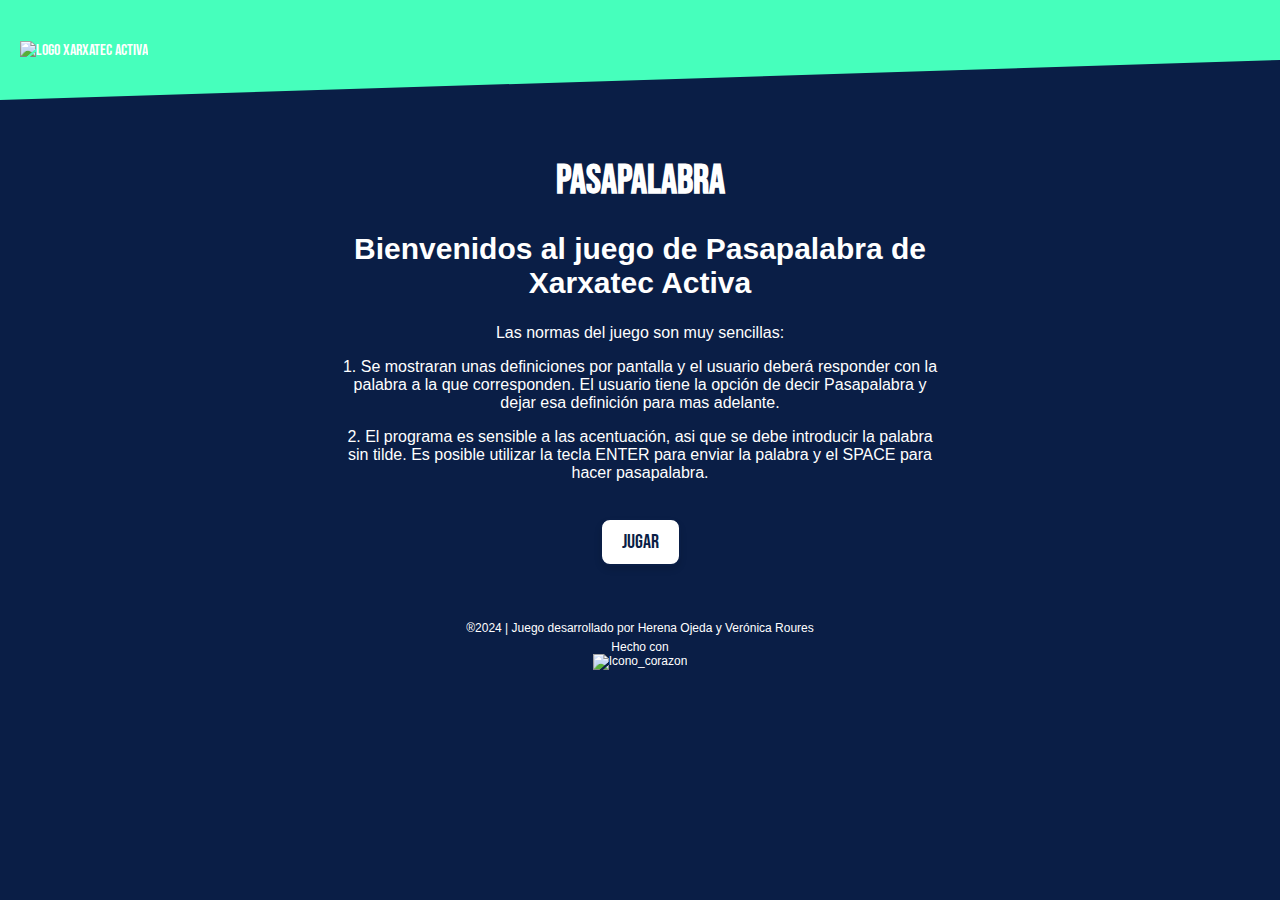
==== index.html @ 15e7dbcb "Add files via upload" ====
<!DOCTYPE html>
<html lang="es">
<head>
    <meta charset="UTF-8">
    <meta name="viewport" content="width=device-width, initial-scale=1.0">
    <link href="https://fonts.googleapis.com/css2?family=Bebas+Neue&display=swap" rel="stylesheet">
    <link rel="stylesheet" href="style.css">
    <script src="script.js"></script>
    <title>Juego Pasapalabra Xarxatec</title>
</head>
<body>
    <header>
        <div>
            <img src="public/img/Logo_Xarxatec.svg" alt="Logo Xarxatec Activa" class="logo">
        </div>
    </header>
    <div class="titulo">
        <h1>Pasapalabra</h1>
    </div>
        <div id="contenedor-instrucciones">
            <div>
                <h2>Bienvenidos al juego de Pasapalabra de Xarxatec Activa</h2>
                <p class="texto-inicial">Las normas del juego son muy sencillas:</p>
                <p class="texto-inicial">1. Se mostraran unas definiciones por pantalla y el usuario deberá responder con la palabra a la que corresponden. El usuario tiene la opción de decir Pasapalabra y dejar esa definición para mas adelante.</p>
                <p class="texto-inicial">2. El programa es sensible a las acentuación, asi que se debe introducir la palabra sin tilde. Es posible utilizar la tecla ENTER para enviar la palabra y el SPACE para hacer pasapalabra.</p>
                <a href="index2.html" class="link-boton">
                    <button class="button">Jugar</button>
                </a>
                
            </div>
        </section>

    <footer>
        <div id="pie-pagina">
            <p>®2024 | Juego desarrollado por Herena Ojeda y Verónica Roures</p>
            <p>Hecho con <br><img src="public/img/Icono_corazon.svg" alt="Icono_corazon" class="icono-corazon"></p>
        </div>
    </footer>
</body>
</html>
---- style.css ----
body {
    margin:0;
    padding:0;
    font-family:'bebas neue', sans-serif;
    color:#ffffff;
    background-color: #0A1E46;
}

header {
    display: flex;
    justify-content: left;
    align-items: center;
    padding-left: 20px;
    background-color: #46ffbc;
    height: 100px;
    position: relative;
    clip-path: polygon(0 0, 100% 0, 100% 60%, 0 100%);
}

h1 {
    font-size: 40px;
    text-transform: uppercase;
    text-align:center;
    padding-top: 30px;
}

h2 {
    font-size:30px;
}

#contenedor-instrucciones {
    width: 600px; 
    margin: 0 auto;
    font-family: 'Segoe UI', Tahoma, Geneva, Verdana, sans-serif;
    text-align:center;
}

.link-boton {
    text-decoration: none;
    display: flex;
    justify-content: center;
    align-items: center;    
}

.button {
    font-family: 'Bebas Neue', sans-serif;
    font-size: 20px;
    color: #0A1E46;
    background-color: white;
    border: 2px solid #0A1E46;
    border-radius: 10px;
    padding: 10px 20px;
    cursor: pointer; 
    transition: all 0.3s ease; 
    display: block;
    margin: 20px 0px;
    box-shadow: 0px 4px 6px rgba(0, 0, 0, 0.1);
}

.button:hover {
    background-color: #46ffbc;
    color: #073174; 
    transform: scale(1.05); 
    box-shadow: 0px 6px 8px rgba(0, 0, 0, 0.2); 
}

.button:active {
    background-color: #073174; 
    transform: scale(0.98); 
    box-shadow: 0px 2px 4px rgba(0, 0, 0, 0.1);
}

.botones {
    display: flex;               
    justify-content: flex-start; 
    gap: 20px;
    margin:0px;
    padding:0px;                   
}


footer {
    background-color:#0A1E46;
    height: 50px;
    justify-content: center;
    padding-top: 30px;
    text-align: center;
}

footer p {
    margin: 5px 0;
    text-align:center;
    font-size: 12px;
    color: white;
}

.icono-corazon {
    text-align: center;
    width: 15px; 
    height: 15px;
}

#area-juego{
    display: flex;
    justify-content: space-between;
    align-items: center;
    width: 45%;
    margin: 0 auto;
}

.circulo {
    width:300px;
    height: 300px;
    border-radius: 50%;
    list-style: none;
    padding: 0;
    position: relative;
    
}

.area-respuesta {
    width:300px;
    height: 300px;
    position: relative;
    padding-top:80px;
}

.letra {
    color:white;
}

.respuesta {
    width: 100%;
    max-width: 400px;  
    padding: 10px 15px; 
    font-size: 16px;  
    border: 2px solid #46ffbc;  
    border-radius: 8px;  
    background-color: #0A1E46;  
    color: #ffffff;  
    box-shadow: 0 4px 6px rgba(0, 0, 0, 0.1);  
    transition: all 0.3s ease; 
}

.respuesta::placeholder {
    color: #a0a0a0;  
    font-style: italic;  
}

.respuesta:focus {
    border-color: #ffffff; 
    box-shadow: 0 4px 8px rgba(70, 255, 188, 0.5);  
    outline: none;  
    background-color: #073174;  
}
.circulo .letra {
    position: absolute;
    top:50%;
    left:50%;
    transform-origin: 0 0;
    transform: translate(-50%, -50%);
    font-size: 20px;
    color: white;
    width: 30px;  
    height: 30px;
    border: 2px solid white; 
    border-radius: 50%; 
    display: flex;
    justify-content: center;
    align-items: center;
}
.circulo .letra:nth-child(1)  { transform: rotate(-90deg) translate(140px) rotate(90deg); }
.circulo .letra:nth-child(2)  { transform: rotate(-75deg) translate(140px) rotate(75deg); }
.circulo .letra:nth-child(3)  { transform: rotate(-60deg) translate(140px) rotate(60deg); }
.circulo .letra:nth-child(4)  { transform: rotate(-45deg) translate(140px) rotate(45deg); }
.circulo .letra:nth-child(5)  { transform: rotate(-30deg) translate(140px) rotate(30deg); }
.circulo .letra:nth-child(6)  { transform: rotate(-15deg) translate(140px) rotate(15deg); }
.circulo .letra:nth-child(7)  { transform: rotate(0deg) translate(140px) rotate(0deg); }
.circulo .letra:nth-child(8)  { transform: rotate(15deg) translate(140px) rotate(-15deg); }
.circulo .letra:nth-child(9)  { transform: rotate(30deg) translate(140px) rotate(-30deg); }
.circulo .letra:nth-child(10) { transform: rotate(45deg) translate(140px) rotate(-45deg); }
.circulo .letra:nth-child(11) { transform: rotate(60deg) translate(140px) rotate(-60deg); }
.circulo .letra:nth-child(12) { transform: rotate(75deg) translate(140px) rotate(-75deg); }
.circulo .letra:nth-child(13) { transform: rotate(90deg) translate(140px) rotate(-90deg); }
.circulo .letra:nth-child(14) { transform: rotate(105deg) translate(140px) rotate(-105deg); }
.circulo .letra:nth-child(15) { transform: rotate(120deg) translate(140px) rotate(-120deg); }
.circulo .letra:nth-child(16) { transform: rotate(135deg) translate(140px) rotate(-135deg); }
.circulo .letra:nth-child(17) { transform: rotate(150deg) translate(140px) rotate(-150deg); }
.circulo .letra:nth-child(18) { transform: rotate(165deg) translate(140px) rotate(-165deg); }
.circulo .letra:nth-child(19) { transform: rotate(180deg) translate(140px) rotate(-180deg); }
.circulo .letra:nth-child(20) { transform: rotate(195deg) translate(140px) rotate(-195deg); }
.circulo .letra:nth-child(21) { transform: rotate(210deg) translate(140px) rotate(-210deg); }
.circulo .letra:nth-child(22) { transform: rotate(225deg) translate(140px) rotate(-225deg); }
.circulo .letra:nth-child(23) { transform: rotate(240deg) translate(140px) rotate(-240deg); }
.circulo .letra:nth-child(24) { transform: rotate(255deg) translate(140px) rotate(-255deg); }
.circulo .letra:nth-child(25) { transform: rotate(270deg) translate(140px) rotate(-270deg); }

.letra-actual{
    background-color: orange;
    color: white;
}

.acierto{
    background-color: green;
    color: white;
}
.fallo{
    background-color:red;
    color: white;
}
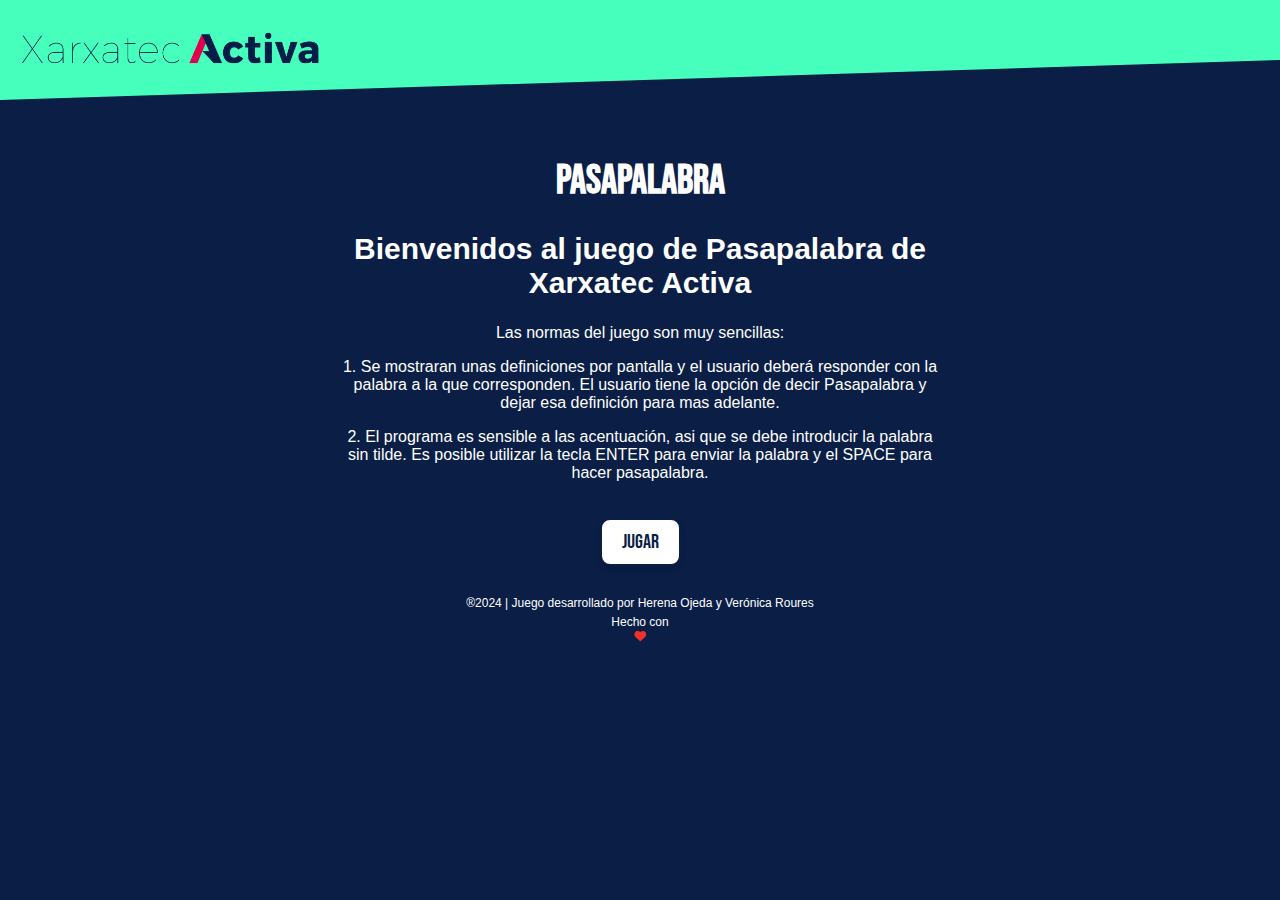
==== commit c0db5476: "nuevos cambios" ====
--- a/index.html
+++ b/index.html
@@ -1,40 +1,40 @@
-<!DOCTYPE html>
-<html lang="es">
-<head>
-    <meta charset="UTF-8">
-    <meta name="viewport" content="width=device-width, initial-scale=1.0">
-    <link href="https://fonts.googleapis.com/css2?family=Bebas+Neue&display=swap" rel="stylesheet">
-    <link rel="stylesheet" href="style.css">
-    <script src="script.js"></script>
-    <title>Juego Pasapalabra Xarxatec</title>
-</head>
-<body>
-    <header>
-        <div>
-            <img src="public/img/Logo_Xarxatec.svg" alt="Logo Xarxatec Activa" class="logo">
-        </div>
-    </header>
-    <div class="titulo">
-        <h1>Pasapalabra</h1>
-    </div>
-        <div id="contenedor-instrucciones">
-            <div>
-                <h2>Bienvenidos al juego de Pasapalabra de Xarxatec Activa</h2>
-                <p class="texto-inicial">Las normas del juego son muy sencillas:</p>
-                <p class="texto-inicial">1. Se mostraran unas definiciones por pantalla y el usuario deberá responder con la palabra a la que corresponden. El usuario tiene la opción de decir Pasapalabra y dejar esa definición para mas adelante.</p>
-                <p class="texto-inicial">2. El programa es sensible a las acentuación, asi que se debe introducir la palabra sin tilde. Es posible utilizar la tecla ENTER para enviar la palabra y el SPACE para hacer pasapalabra.</p>
-                <a href="index2.html" class="link-boton">
-                    <button class="button">Jugar</button>
-                </a>
-                
-            </div>
-        </section>
-
-    <footer>
-        <div id="pie-pagina">
-            <p>®2024 | Juego desarrollado por Herena Ojeda y Verónica Roures</p>
-            <p>Hecho con <br><img src="public/img/Icono_corazon.svg" alt="Icono_corazon" class="icono-corazon"></p>
-        </div>
-    </footer>
-</body>
-</html>
+<!DOCTYPE html>
+<html lang="es">
+<head>
+    <meta charset="UTF-8">
+    <meta name="viewport" content="width=device-width, initial-scale=1.0">
+    <link href="https://fonts.googleapis.com/css2?family=Bebas+Neue&display=swap" rel="stylesheet">
+    <link rel="stylesheet" href="style.css">
+    <script src="script.js"></script>
+    <title>Juego Pasapalabra Xarxatec</title>
+</head>
+<body>
+    <header>
+        <div>
+            <img src="public/img/Logo_Xarxatec.svg" alt="Logo Xarxatec Activa" class="logo">
+        </div>
+    </header>
+    <div class="titulo">
+        <h1>Pasapalabra</h1>
+    </div>
+        <div id="contenedor-instrucciones">
+            <div>
+                <h2>Bienvenidos al juego de Pasapalabra de Xarxatec Activa</h2>
+                <p class="texto-inicial">Las normas del juego son muy sencillas:</p>
+                <p class="texto-inicial">1. Se mostraran unas definiciones por pantalla y el usuario deberá responder con la palabra a la que corresponden. El usuario tiene la opción de decir Pasapalabra y dejar esa definición para mas adelante.</p>
+                <p class="texto-inicial">2. El programa es sensible a las acentuación, asi que se debe introducir la palabra sin tilde. Es posible utilizar la tecla ENTER para enviar la palabra y el SPACE para hacer pasapalabra.</p>
+                <a href="index2.html" id="boton-jugar" class="link-boton">
+                    <button class="button">Jugar</button>
+                </a>
+                
+            </div>
+        </section>
+
+    <footer>
+        <div id="pie-pagina">
+            <p>®2024 | Juego desarrollado por Herena Ojeda y Verónica Roures</p>
+            <p>Hecho con <br><img src="public/img/Icono_corazon.svg" alt="Icono_corazon" class="icono-corazon"></p>
+        </div>
+    </footer>
+</body>
+</html>
--- a/style.css
+++ b/style.css
@@ -1,210 +1,409 @@
-body {
-    margin:0;
-    padding:0;
-    font-family:'bebas neue', sans-serif;
-    color:#ffffff;
-    background-color: #0A1E46;
-}
-
-header {
-    display: flex;
-    justify-content: left;
-    align-items: center;
-    padding-left: 20px;
-    background-color: #46ffbc;
-    height: 100px;
-    position: relative;
-    clip-path: polygon(0 0, 100% 0, 100% 60%, 0 100%);
-}
-
-h1 {
-    font-size: 40px;
-    text-transform: uppercase;
-    text-align:center;
-    padding-top: 30px;
-}
-
-h2 {
-    font-size:30px;
-}
-
-#contenedor-instrucciones {
-    width: 600px; 
-    margin: 0 auto;
-    font-family: 'Segoe UI', Tahoma, Geneva, Verdana, sans-serif;
-    text-align:center;
-}
-
-.link-boton {
-    text-decoration: none;
-    display: flex;
-    justify-content: center;
-    align-items: center;    
-}
-
-.button {
-    font-family: 'Bebas Neue', sans-serif;
-    font-size: 20px;
-    color: #0A1E46;
-    background-color: white;
-    border: 2px solid #0A1E46;
-    border-radius: 10px;
-    padding: 10px 20px;
-    cursor: pointer; 
-    transition: all 0.3s ease; 
-    display: block;
-    margin: 20px 0px;
-    box-shadow: 0px 4px 6px rgba(0, 0, 0, 0.1);
-}
-
-.button:hover {
-    background-color: #46ffbc;
-    color: #073174; 
-    transform: scale(1.05); 
-    box-shadow: 0px 6px 8px rgba(0, 0, 0, 0.2); 
-}
-
-.button:active {
-    background-color: #073174; 
-    transform: scale(0.98); 
-    box-shadow: 0px 2px 4px rgba(0, 0, 0, 0.1);
-}
-
-.botones {
-    display: flex;               
-    justify-content: flex-start; 
-    gap: 20px;
-    margin:0px;
-    padding:0px;                   
-}
-
-
-footer {
-    background-color:#0A1E46;
-    height: 50px;
-    justify-content: center;
-    padding-top: 30px;
-    text-align: center;
-}
-
-footer p {
-    margin: 5px 0;
-    text-align:center;
-    font-size: 12px;
-    color: white;
-}
-
-.icono-corazon {
-    text-align: center;
-    width: 15px; 
-    height: 15px;
-}
-
-#area-juego{
-    display: flex;
-    justify-content: space-between;
-    align-items: center;
-    width: 45%;
-    margin: 0 auto;
-}
-
-.circulo {
-    width:300px;
-    height: 300px;
-    border-radius: 50%;
-    list-style: none;
-    padding: 0;
-    position: relative;
-    
-}
-
-.area-respuesta {
-    width:300px;
-    height: 300px;
-    position: relative;
-    padding-top:80px;
-}
-
-.letra {
-    color:white;
-}
-
-.respuesta {
-    width: 100%;
-    max-width: 400px;  
-    padding: 10px 15px; 
-    font-size: 16px;  
-    border: 2px solid #46ffbc;  
-    border-radius: 8px;  
-    background-color: #0A1E46;  
-    color: #ffffff;  
-    box-shadow: 0 4px 6px rgba(0, 0, 0, 0.1);  
-    transition: all 0.3s ease; 
-}
-
-.respuesta::placeholder {
-    color: #a0a0a0;  
-    font-style: italic;  
-}
-
-.respuesta:focus {
-    border-color: #ffffff; 
-    box-shadow: 0 4px 8px rgba(70, 255, 188, 0.5);  
-    outline: none;  
-    background-color: #073174;  
-}
-.circulo .letra {
-    position: absolute;
-    top:50%;
-    left:50%;
-    transform-origin: 0 0;
-    transform: translate(-50%, -50%);
-    font-size: 20px;
-    color: white;
-    width: 30px;  
-    height: 30px;
-    border: 2px solid white; 
-    border-radius: 50%; 
-    display: flex;
-    justify-content: center;
-    align-items: center;
-}
-.circulo .letra:nth-child(1)  { transform: rotate(-90deg) translate(140px) rotate(90deg); }
-.circulo .letra:nth-child(2)  { transform: rotate(-75deg) translate(140px) rotate(75deg); }
-.circulo .letra:nth-child(3)  { transform: rotate(-60deg) translate(140px) rotate(60deg); }
-.circulo .letra:nth-child(4)  { transform: rotate(-45deg) translate(140px) rotate(45deg); }
-.circulo .letra:nth-child(5)  { transform: rotate(-30deg) translate(140px) rotate(30deg); }
-.circulo .letra:nth-child(6)  { transform: rotate(-15deg) translate(140px) rotate(15deg); }
-.circulo .letra:nth-child(7)  { transform: rotate(0deg) translate(140px) rotate(0deg); }
-.circulo .letra:nth-child(8)  { transform: rotate(15deg) translate(140px) rotate(-15deg); }
-.circulo .letra:nth-child(9)  { transform: rotate(30deg) translate(140px) rotate(-30deg); }
-.circulo .letra:nth-child(10) { transform: rotate(45deg) translate(140px) rotate(-45deg); }
-.circulo .letra:nth-child(11) { transform: rotate(60deg) translate(140px) rotate(-60deg); }
-.circulo .letra:nth-child(12) { transform: rotate(75deg) translate(140px) rotate(-75deg); }
-.circulo .letra:nth-child(13) { transform: rotate(90deg) translate(140px) rotate(-90deg); }
-.circulo .letra:nth-child(14) { transform: rotate(105deg) translate(140px) rotate(-105deg); }
-.circulo .letra:nth-child(15) { transform: rotate(120deg) translate(140px) rotate(-120deg); }
-.circulo .letra:nth-child(16) { transform: rotate(135deg) translate(140px) rotate(-135deg); }
-.circulo .letra:nth-child(17) { transform: rotate(150deg) translate(140px) rotate(-150deg); }
-.circulo .letra:nth-child(18) { transform: rotate(165deg) translate(140px) rotate(-165deg); }
-.circulo .letra:nth-child(19) { transform: rotate(180deg) translate(140px) rotate(-180deg); }
-.circulo .letra:nth-child(20) { transform: rotate(195deg) translate(140px) rotate(-195deg); }
-.circulo .letra:nth-child(21) { transform: rotate(210deg) translate(140px) rotate(-210deg); }
-.circulo .letra:nth-child(22) { transform: rotate(225deg) translate(140px) rotate(-225deg); }
-.circulo .letra:nth-child(23) { transform: rotate(240deg) translate(140px) rotate(-240deg); }
-.circulo .letra:nth-child(24) { transform: rotate(255deg) translate(140px) rotate(-255deg); }
-.circulo .letra:nth-child(25) { transform: rotate(270deg) translate(140px) rotate(-270deg); }
-
-.letra-actual{
-    background-color: orange;
-    color: white;
-}
-
-.acierto{
-    background-color: green;
-    color: white;
-}
-.fallo{
-    background-color:red;
-    color: white;
-}+body {
+    margin:0;
+    padding:0;
+    font-family:'bebas neue', sans-serif;
+    color:#ffffff;
+    background-color: #0A1E46;
+}
+
+header {
+    display: flex;
+    justify-content: left;
+    align-items: center;
+    padding-left: 20px;
+    background-color: #46ffbc;
+    height: 100px;
+    position: relative;
+    clip-path: polygon(0 0, 100% 0, 100% 60%, 0 100%);
+}
+
+h1 {
+    font-size: 40px;
+    text-transform: uppercase;
+    text-align:center;
+    padding-top: 30px;
+}
+
+h2 {
+    font-size:30px;
+}
+
+.container {
+    position: relative;
+    width: 400px;
+    height: 400px;
+    display: flex;
+    justify-content: center;
+    align-items: center;
+}
+
+#tiempo {
+    font-size: 50px;
+    font-weight: bold;
+    display: flex;
+    justify-content: center;
+    align-items: center;
+    position: absolute;
+    top: 50%;
+    left: 50%;
+    transform: translate(-50%, -50%);
+    z-index: 2; /* Para asegurarse de que esté por encima del contenido */
+}
+
+#contenedor-instrucciones {
+    max-width: 600px; 
+    margin: 0 auto;
+    font-family: 'Segoe UI', Tahoma, Geneva, Verdana, sans-serif;
+    text-align:center;
+}
+
+.link-boton {
+    text-decoration: none;
+    display: flex;
+    justify-content: center;
+    align-items: center;    
+}
+
+.button {
+    font-family: 'Bebas Neue', sans-serif;
+    font-size: 20px;
+    color: #0A1E46;
+    background-color: white;
+    border: 2px solid #0A1E46;
+    border-radius: 10px;
+    padding: 10px 20px;
+    cursor: pointer; 
+    transition: all 0.3s ease; 
+    display: block;
+    margin: 20px 0px;
+    box-shadow: 0px 4px 6px rgba(0, 0, 0, 0.1);
+}
+
+.button:hover {
+    background-color: #46ffbc;
+    color: #073174; 
+    transform: scale(1.05); 
+    box-shadow: 0px 6px 8px rgba(0, 0, 0, 0.2); 
+}
+
+.button:active {
+    background-color: #073174; 
+    transform: scale(0.98); 
+    box-shadow: 0px 2px 4px rgba(0, 0, 0, 0.1);
+}
+
+.botones {
+    display: flex;               
+    justify-content: flex-start; 
+    gap: 20px;
+    margin:0px;
+    padding:0px;                   
+}
+
+
+footer {
+    background-color:#0A1E46;
+    height: 50px;
+    justify-content: center;
+    padding-top: 5px;
+    text-align: center;
+}
+
+footer p {
+    margin: 5px 0;
+    text-align:center;
+    font-size: 12px;
+    color: white;
+}
+
+.icono-corazon {
+    text-align: center;
+    width: 15px; 
+    height: 15px;
+}
+
+#area-juego{
+    position: relative;
+    z-index: 1;
+    display: flex;
+    justify-content: flex-start;
+    justify-content: space-between;
+    align-items: center;
+    width: 50%;
+    margin: 0 auto;
+}
+
+#area-juego::before {
+    content: "PASAPALABRA";
+    position: absolute;
+    top: 50%;
+    left: 50%;
+    transform: translate(-50%, -50%);
+    font-family: 'Bebas Neue', sans-serif;
+    font-size: 150px;
+    color: rgba(200, 200, 200, 0.2); /* Color claro y medio transparente */
+    z-index: 0;
+    white-space: nowrap;
+    pointer-events: none;
+}
+
+.area-circulo {
+    position: relative;
+    width: 400px;
+    height: 400px;
+    display: flex;
+    justify-content: center;
+    align-items: center;
+    margin: 0 auto;
+}
+
+#tiempo {
+    font-size: 80px;
+    font-weight: bold;
+    position: absolute;
+    top: 50%;
+    left: 50%;
+    transform: translate(-50%, -50%);
+    z-index: 1;
+    color: white;
+}
+
+.circulo {
+    width:400px ;
+    height:400px ;
+    border-radius: 50%;
+    list-style: none;
+    padding: 0;
+    position:relative;
+    margin-right: 30px; 
+    justify-content: center;
+    align-items: center;  
+}
+
+.area-pregunta-respuesta {
+    display: flex;
+    flex-direction: column; 
+    justify-content: flex-start;
+    align-items: flex-start; /* Alinea los elementos a la izquierda */
+    width: 100%;  
+    padding: 50px;
+    position: relative;
+}
+
+.area-pregunta {
+    display: flex;
+    flex-direction: column;
+    justify-content: left;
+    align-items: left;
+    width: 100%;
+    max-width: 400px;
+    margin: 0 auto;
+    padding: 50px;
+    background-color: rgba(16, 36, 78, 0.8); /* Fondo con opacidad */
+    color: white;
+    border-radius: 10px;
+    border: 2px solid rgba(255, 255, 255, 0.5); 
+    box-shadow: 0 4px 12px rgba(0, 0, 0, 0.1), 0 4px 8px rgba(70, 255, 188, 0.3); 
+    backdrop-filter: blur(0px); 
+    position: relative;
+}
+.contenedor-respuesta {
+    min-height: 200px;
+}
+.letra {
+    color:white;
+}
+
+.respuesta {
+    width: 100%;
+    max-width: 400px;  
+    padding: 10px 15px; 
+    font-size: 16px;  
+    border: 2px solid #46ffbc;  
+    border-radius: 8px;  
+    background-color: #0A1E46;  
+    color: #ffffff;  
+    box-shadow: 0 4px 6px rgba(0, 0, 0, 0.1);  
+    transition: all 0.3s ease; 
+}
+
+.respuesta::placeholder {
+    color: #a0a0a0;  
+    font-style: italic;  
+}
+
+.respuesta:focus {
+    border-color: #ffffff; 
+    box-shadow: 0 4px 8px rgba(70, 255, 188, 0.5);  
+    outline: none;  
+    background-color: #073174;  
+}
+.circulo .letra {
+    position: absolute;
+    top:45%;
+    left:50%;
+    transform-origin: 0 0;
+    transform: translate(-50%, -50%);
+    font-size: 22px;
+    color: white;
+    width: 30px;  
+    height: 30px;
+    border: 2px solid white; 
+    border-radius: 50%; 
+    display: flex;
+    justify-content: center;
+    align-items: center;
+}
+.circulo .letra:nth-child(1)  { transform: rotate(-82deg) translate(180px) rotate(82deg); }
+.circulo .letra:nth-child(2)  { transform: rotate(-68deg) translate(180px) rotate(68deg); }
+.circulo .letra:nth-child(3)  { transform: rotate(-54deg) translate(180px) rotate(54deg); }
+.circulo .letra:nth-child(4)  { transform: rotate(-40deg) translate(180px) rotate(40deg); }
+.circulo .letra:nth-child(5)  { transform: rotate(-26deg) translate(180px) rotate(26deg); }
+.circulo .letra:nth-child(6)  { transform: rotate(-12deg) translate(180px) rotate(12deg); }
+.circulo .letra:nth-child(7)  { transform: rotate(2deg) translate(180px) rotate(-2deg); }
+.circulo .letra:nth-child(8)  { transform: rotate(16deg) translate(180px) rotate(-16deg); }
+.circulo .letra:nth-child(9)  { transform: rotate(30deg) translate(180px) rotate(-30deg); }
+.circulo .letra:nth-child(10) { transform: rotate(44deg) translate(180px) rotate(-44deg); }
+.circulo .letra:nth-child(11) { transform: rotate(58deg) translate(180px) rotate(-58deg); }
+.circulo .letra:nth-child(12) { transform: rotate(72deg) translate(180px) rotate(-72deg); }
+.circulo .letra:nth-child(13) { transform: rotate(86deg) translate(180px) rotate(-86deg); }
+.circulo .letra:nth-child(14) { transform: rotate(100deg) translate(180px) rotate(-100deg); }
+.circulo .letra:nth-child(15) { transform: rotate(114deg) translate(180px) rotate(-114deg); }
+.circulo .letra:nth-child(16) { transform: rotate(128deg) translate(180px) rotate(-128deg); }
+.circulo .letra:nth-child(17) { transform: rotate(142deg) translate(180px) rotate(-142deg); }
+.circulo .letra:nth-child(18) { transform: rotate(156deg) translate(180px) rotate(-156deg); }
+.circulo .letra:nth-child(19) { transform: rotate(170deg) translate(180px) rotate(-170deg); }
+.circulo .letra:nth-child(20) { transform: rotate(184deg) translate(180px) rotate(-184deg); }
+.circulo .letra:nth-child(21) { transform: rotate(198deg) translate(180px) rotate(-198deg); }
+.circulo .letra:nth-child(22) { transform: rotate(212deg) translate(180px) rotate(-212deg); }
+.circulo .letra:nth-child(23) { transform: rotate(226deg) translate(180px) rotate(-226deg); }
+.circulo .letra:nth-child(24) { transform: rotate(240deg) translate(180px) rotate(-240deg); }
+.circulo .letra:nth-child(25) { transform: rotate(254deg) translate(180px) rotate(-254deg); }
+.circulo .letra:nth-child(26) { transform: rotate(268deg) translate(180px) rotate(-268deg); }
+
+
+.letra-actual{
+    background-color: orange;
+    color: white;
+}
+
+.acierto{
+    background-color: green;
+    color: white;
+}
+.fallo{
+    background-color:red;
+    color: white;
+}
+
+#A {
+    margin-left: 6px;  /* Añade espacio después de la A */
+}
+
+#Z {
+    margin-right: 8px;  /* Añade espacio antes de la Z */
+}
+
+#pista {
+font-size: 25px;
+}
+
+#pregunta {
+    font-family: 'Segoe UI', Tahoma, Geneva, Verdana, sans-serif;
+}
+
+@media (max-width: 480px) {
+    header {
+        height: 100px;
+        padding-left: 30px;
+    }
+
+    h1 {
+        font-size: 24px;
+        padding-top: 15px;
+    }
+
+    #area-juego {
+        width: 95%;
+        flex-direction: column;
+        align-items: center;
+        margin: 0;
+        margin-bottom: 20px;
+
+    }
+
+    .circulo {
+        width: 220px; 
+        height: 220px; 
+        margin:0px;
+        padding:30px;
+
+    }
+
+    .circulo .letra {
+        font-size: 16px; 
+        width: 25px;
+        height: 25px;    
+        border: 2px solid white; 
+    }
+
+.circulo .letra:nth-child(1)  { transform: rotate(-82deg) translate(130px) rotate(82deg); }
+.circulo .letra:nth-child(2)  { transform: rotate(-68deg) translate(130px) rotate(68deg); }
+.circulo .letra:nth-child(3)  { transform: rotate(-54deg) translate(130px) rotate(54deg); }
+.circulo .letra:nth-child(4)  { transform: rotate(-40deg) translate(130px) rotate(40deg); }
+.circulo .letra:nth-child(5)  { transform: rotate(-26deg) translate(130px) rotate(26deg); }
+.circulo .letra:nth-child(6)  { transform: rotate(-12deg) translate(130px) rotate(12deg); }
+.circulo .letra:nth-child(7)  { transform: rotate(2deg) translate(130px) rotate(-2deg); }
+.circulo .letra:nth-child(8)  { transform: rotate(16deg) translate(130px) rotate(-16deg); }
+.circulo .letra:nth-child(9)  { transform: rotate(30deg) translate(130px) rotate(-30deg); }
+.circulo .letra:nth-child(10) { transform: rotate(44deg) translate(130px) rotate(-44deg); }
+.circulo .letra:nth-child(11) { transform: rotate(58deg) translate(130px) rotate(-58deg); }
+.circulo .letra:nth-child(12) { transform: rotate(72deg) translate(130px) rotate(-72deg); }
+.circulo .letra:nth-child(13) { transform: rotate(86deg) translate(130px) rotate(-86deg); }
+.circulo .letra:nth-child(14) { transform: rotate(100deg) translate(130px) rotate(-100deg); }
+.circulo .letra:nth-child(15) { transform: rotate(114deg) translate(130px) rotate(-114deg); }
+.circulo .letra:nth-child(16) { transform: rotate(128deg) translate(130px) rotate(-128deg); }
+.circulo .letra:nth-child(17) { transform: rotate(142deg) translate(130px) rotate(-142deg); }
+.circulo .letra:nth-child(18) { transform: rotate(156deg) translate(130px) rotate(-156deg); }
+.circulo .letra:nth-child(19) { transform: rotate(170deg) translate(130px) rotate(-170deg); }
+.circulo .letra:nth-child(20) { transform: rotate(184deg) translate(130px) rotate(-184deg); }
+.circulo .letra:nth-child(21) { transform: rotate(198deg) translate(130px) rotate(-198deg); }
+.circulo .letra:nth-child(22) { transform: rotate(212deg) translate(130px) rotate(-212deg); }
+.circulo .letra:nth-child(23) { transform: rotate(226deg) translate(130px) rotate(-226deg); }
+.circulo .letra:nth-child(24) { transform: rotate(240deg) translate(130px) rotate(-240deg); }
+.circulo .letra:nth-child(25) { transform: rotate(254deg) translate(130px) rotate(-254deg); }
+.circulo .letra:nth-child(26) { transform: rotate(268deg) translate(130px) rotate(-268deg); }
+
+    .area-pregunta-respuesta {
+        padding-top: 30px;
+        margin:0px;
+    }
+
+    .area-pregunta {
+        padding: 10px;
+        margin-bottom: 10px;
+    }
+
+    #pregunta {
+        font-size: 18px;
+        margin-bottom: 10px;
+    }
+
+    .respuesta {
+        font-size: 14px;
+        padding: 6px 10px;
+        width: 70%;
+        margin-bottom: 20px;
+    }
+
+    .button {
+        font-size: 16px;
+        padding: 12px 24px;
+        margin-bottom: 20px;
+    }
+
+    footer {
+        font-size: 12px;
+        padding: 0px;
+    }
+}
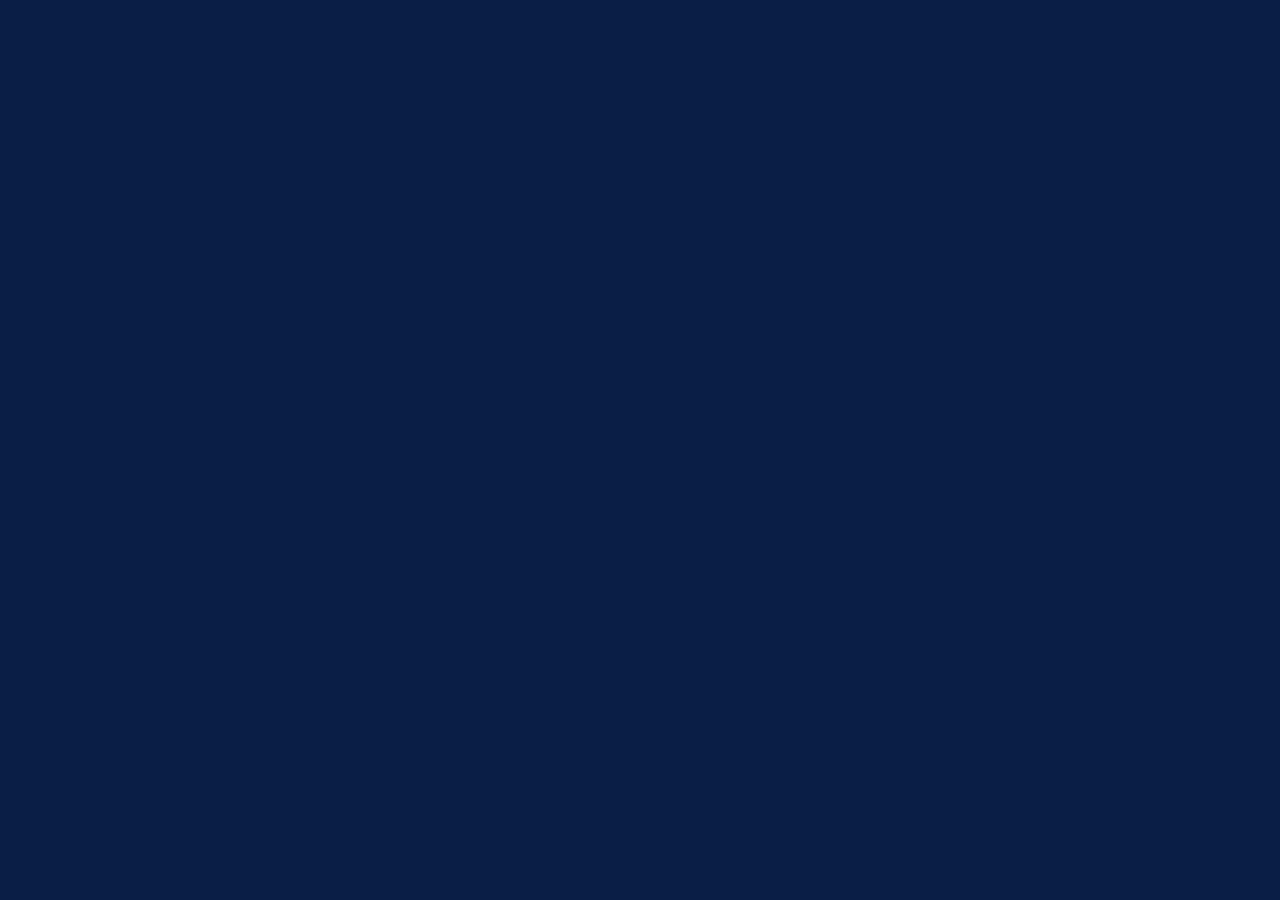
==== commit a2d1fe4e: "nuevos cambios vero" ====
--- a/index.html
+++ b/index.html
@@ -9,32 +9,6 @@
     <title>Juego Pasapalabra Xarxatec</title>
 </head>
 <body>
-    <header>
-        <div>
-            <img src="public/img/Logo_Xarxatec.svg" alt="Logo Xarxatec Activa" class="logo">
-        </div>
-    </header>
-    <div class="titulo">
-        <h1>Pasapalabra</h1>
-    </div>
-        <div id="contenedor-instrucciones">
-            <div>
-                <h2>Bienvenidos al juego de Pasapalabra de Xarxatec Activa</h2>
-                <p class="texto-inicial">Las normas del juego son muy sencillas:</p>
-                <p class="texto-inicial">1. Se mostraran unas definiciones por pantalla y el usuario deberá responder con la palabra a la que corresponden. El usuario tiene la opción de decir Pasapalabra y dejar esa definición para mas adelante.</p>
-                <p class="texto-inicial">2. El programa es sensible a las acentuación, asi que se debe introducir la palabra sin tilde. Es posible utilizar la tecla ENTER para enviar la palabra y el SPACE para hacer pasapalabra.</p>
-                <a href="index2.html" id="boton-jugar" class="link-boton">
-                    <button class="button">Jugar</button>
-                </a>
-                
-            </div>
-        </section>
-
-    <footer>
-        <div id="pie-pagina">
-            <p>®2024 | Juego desarrollado por Herena Ojeda y Verónica Roures</p>
-            <p>Hecho con <br><img src="public/img/Icono_corazon.svg" alt="Icono_corazon" class="icono-corazon"></p>
-        </div>
-    </footer>
+    
 </body>
 </html>
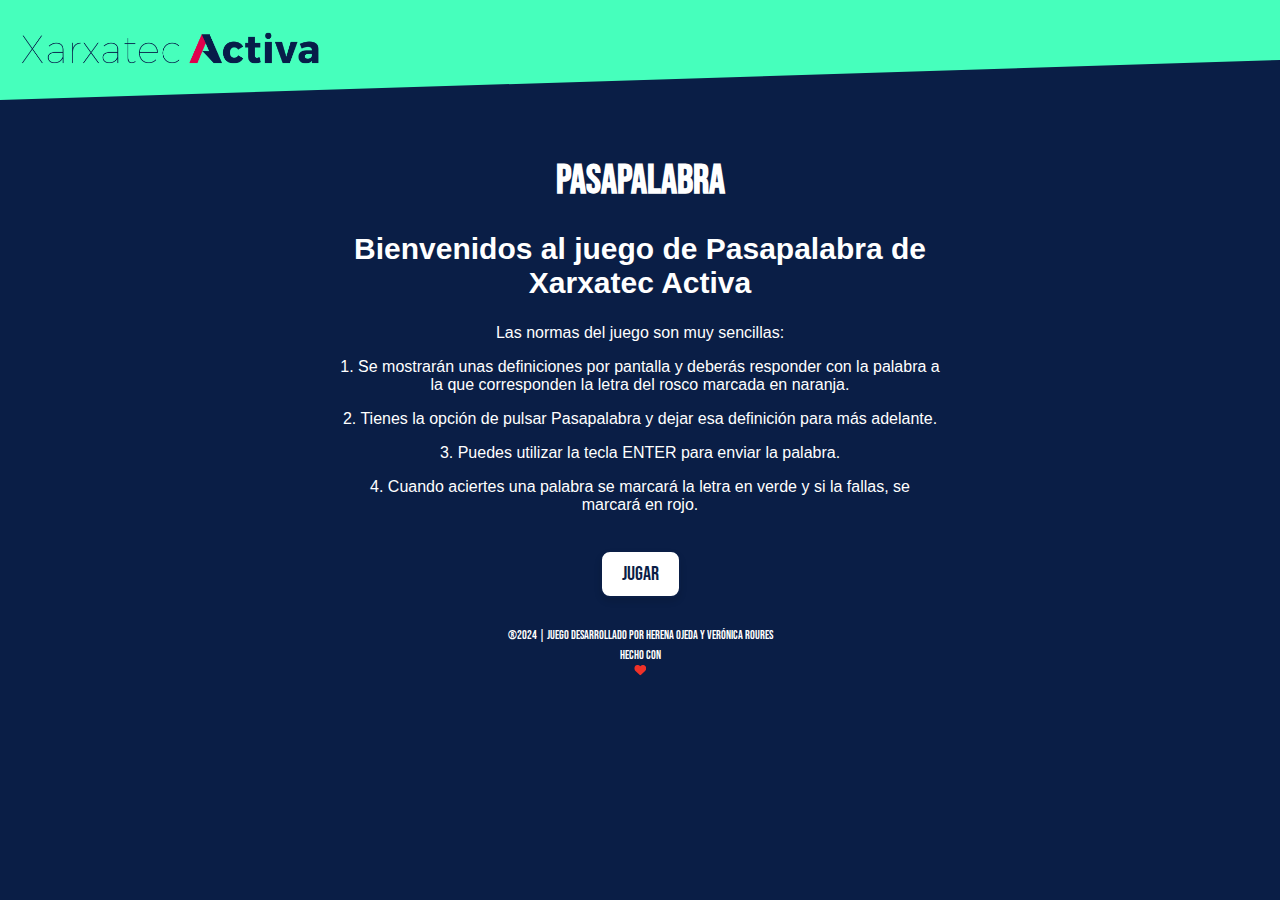
==== commit 2900af99: "Cambios en pantallas finales" ====
--- a/index.html
+++ b/index.html
@@ -1,14 +1,42 @@
-<!DOCTYPE html>
-<html lang="es">
-<head>
-    <meta charset="UTF-8">
-    <meta name="viewport" content="width=device-width, initial-scale=1.0">
-    <link href="https://fonts.googleapis.com/css2?family=Bebas+Neue&display=swap" rel="stylesheet">
-    <link rel="stylesheet" href="style.css">
-    <script src="script.js"></script>
-    <title>Juego Pasapalabra Xarxatec</title>
-</head>
-<body>
-    
-</body>
-</html>
+<!DOCTYPE html>
+<html lang="es">
+<head>
+    <meta charset="UTF-8">
+    <meta name="viewport" content="width=device-width, initial-scale=1.0">
+    <link href="https://fonts.googleapis.com/css2?family=Bebas+Neue&display=swap" rel="stylesheet">
+    <link rel="stylesheet" href="style.css">
+    <script src="script.js"></script>
+    <title>Juego Pasapalabra Xarxatec</title>
+</head>
+<body>
+    <header>
+        <div>
+            <img src="public/img/Logo_Xarxatec.svg" alt="Logo Xarxatec Activa" class="logo">
+        </div>
+    </header>
+    <div class="titulo">
+        <h1>Pasapalabra</h1>
+    </div>
+        <div id="contenedor-instrucciones">
+            <div>
+                <h2>Bienvenidos al juego de Pasapalabra de Xarxatec Activa</h2>
+                <p class="texto-inicial">Las normas del juego son muy sencillas:</p>
+                <p class="texto-inicial">1. Se mostrarán unas definiciones por pantalla y deberás responder con la palabra a la que corresponden la letra del rosco marcada en naranja.</p>
+                <p class="texto-inicial">2. Tienes la opción de pulsar Pasapalabra y dejar esa definición para más adelante.</p>
+                <p class="texto-inicial">3. Puedes utilizar la tecla ENTER para enviar la palabra.</p>
+                <p class="texto-inicial">4. Cuando aciertes una palabra se marcará la letra en verde y si la fallas, se marcará en rojo.</p>
+                <a href="index2.html" id="boton-jugar" class="link-boton">
+                    <button class="button">Jugar</button>
+                </a>
+                
+            </div>
+        </div>
+
+    <footer>
+        <div id="pie-pagina">
+            <p>®2024 | Juego desarrollado por Herena Ojeda y Verónica Roures</p>
+            <p>Hecho con <br><img src="public/img/Icono_corazon.svg" alt="Icono_corazon" class="icono-corazon"></p>
+        </div>
+    </footer>
+</body>
+</html>
--- a/style.css
+++ b/style.css
@@ -1,409 +1,409 @@
-body {
-    margin:0;
-    padding:0;
-    font-family:'bebas neue', sans-serif;
-    color:#ffffff;
-    background-color: #0A1E46;
-}
-
-header {
-    display: flex;
-    justify-content: left;
-    align-items: center;
-    padding-left: 20px;
-    background-color: #46ffbc;
-    height: 100px;
-    position: relative;
-    clip-path: polygon(0 0, 100% 0, 100% 60%, 0 100%);
-}
-
-h1 {
-    font-size: 40px;
-    text-transform: uppercase;
-    text-align:center;
-    padding-top: 30px;
-}
-
-h2 {
-    font-size:30px;
-}
-
-.container {
-    position: relative;
-    width: 400px;
-    height: 400px;
-    display: flex;
-    justify-content: center;
-    align-items: center;
-}
-
-#tiempo {
-    font-size: 50px;
-    font-weight: bold;
-    display: flex;
-    justify-content: center;
-    align-items: center;
-    position: absolute;
-    top: 50%;
-    left: 50%;
-    transform: translate(-50%, -50%);
-    z-index: 2; /* Para asegurarse de que esté por encima del contenido */
-}
-
-#contenedor-instrucciones {
-    max-width: 600px; 
-    margin: 0 auto;
-    font-family: 'Segoe UI', Tahoma, Geneva, Verdana, sans-serif;
-    text-align:center;
-}
-
-.link-boton {
-    text-decoration: none;
-    display: flex;
-    justify-content: center;
-    align-items: center;    
-}
-
-.button {
-    font-family: 'Bebas Neue', sans-serif;
-    font-size: 20px;
-    color: #0A1E46;
-    background-color: white;
-    border: 2px solid #0A1E46;
-    border-radius: 10px;
-    padding: 10px 20px;
-    cursor: pointer; 
-    transition: all 0.3s ease; 
-    display: block;
-    margin: 20px 0px;
-    box-shadow: 0px 4px 6px rgba(0, 0, 0, 0.1);
-}
-
-.button:hover {
-    background-color: #46ffbc;
-    color: #073174; 
-    transform: scale(1.05); 
-    box-shadow: 0px 6px 8px rgba(0, 0, 0, 0.2); 
-}
-
-.button:active {
-    background-color: #073174; 
-    transform: scale(0.98); 
-    box-shadow: 0px 2px 4px rgba(0, 0, 0, 0.1);
-}
-
-.botones {
-    display: flex;               
-    justify-content: flex-start; 
-    gap: 20px;
-    margin:0px;
-    padding:0px;                   
-}
-
-
-footer {
-    background-color:#0A1E46;
-    height: 50px;
-    justify-content: center;
-    padding-top: 5px;
-    text-align: center;
-}
-
-footer p {
-    margin: 5px 0;
-    text-align:center;
-    font-size: 12px;
-    color: white;
-}
-
-.icono-corazon {
-    text-align: center;
-    width: 15px; 
-    height: 15px;
-}
-
-#area-juego{
-    position: relative;
-    z-index: 1;
-    display: flex;
-    justify-content: flex-start;
-    justify-content: space-between;
-    align-items: center;
-    width: 50%;
-    margin: 0 auto;
-}
-
-#area-juego::before {
-    content: "PASAPALABRA";
-    position: absolute;
-    top: 50%;
-    left: 50%;
-    transform: translate(-50%, -50%);
-    font-family: 'Bebas Neue', sans-serif;
-    font-size: 150px;
-    color: rgba(200, 200, 200, 0.2); /* Color claro y medio transparente */
-    z-index: 0;
-    white-space: nowrap;
-    pointer-events: none;
-}
-
-.area-circulo {
-    position: relative;
-    width: 400px;
-    height: 400px;
-    display: flex;
-    justify-content: center;
-    align-items: center;
-    margin: 0 auto;
-}
-
-#tiempo {
-    font-size: 80px;
-    font-weight: bold;
-    position: absolute;
-    top: 50%;
-    left: 50%;
-    transform: translate(-50%, -50%);
-    z-index: 1;
-    color: white;
-}
-
-.circulo {
-    width:400px ;
-    height:400px ;
-    border-radius: 50%;
-    list-style: none;
-    padding: 0;
-    position:relative;
-    margin-right: 30px; 
-    justify-content: center;
-    align-items: center;  
-}
-
-.area-pregunta-respuesta {
-    display: flex;
-    flex-direction: column; 
-    justify-content: flex-start;
-    align-items: flex-start; /* Alinea los elementos a la izquierda */
-    width: 100%;  
-    padding: 50px;
-    position: relative;
-}
-
-.area-pregunta {
-    display: flex;
-    flex-direction: column;
-    justify-content: left;
-    align-items: left;
-    width: 100%;
-    max-width: 400px;
-    margin: 0 auto;
-    padding: 50px;
-    background-color: rgba(16, 36, 78, 0.8); /* Fondo con opacidad */
-    color: white;
-    border-radius: 10px;
-    border: 2px solid rgba(255, 255, 255, 0.5); 
-    box-shadow: 0 4px 12px rgba(0, 0, 0, 0.1), 0 4px 8px rgba(70, 255, 188, 0.3); 
-    backdrop-filter: blur(0px); 
-    position: relative;
-}
-.contenedor-respuesta {
-    min-height: 200px;
-}
-.letra {
-    color:white;
-}
-
-.respuesta {
-    width: 100%;
-    max-width: 400px;  
-    padding: 10px 15px; 
-    font-size: 16px;  
-    border: 2px solid #46ffbc;  
-    border-radius: 8px;  
-    background-color: #0A1E46;  
-    color: #ffffff;  
-    box-shadow: 0 4px 6px rgba(0, 0, 0, 0.1);  
-    transition: all 0.3s ease; 
-}
-
-.respuesta::placeholder {
-    color: #a0a0a0;  
-    font-style: italic;  
-}
-
-.respuesta:focus {
-    border-color: #ffffff; 
-    box-shadow: 0 4px 8px rgba(70, 255, 188, 0.5);  
-    outline: none;  
-    background-color: #073174;  
-}
-.circulo .letra {
-    position: absolute;
-    top:45%;
-    left:50%;
-    transform-origin: 0 0;
-    transform: translate(-50%, -50%);
-    font-size: 22px;
-    color: white;
-    width: 30px;  
-    height: 30px;
-    border: 2px solid white; 
-    border-radius: 50%; 
-    display: flex;
-    justify-content: center;
-    align-items: center;
-}
-.circulo .letra:nth-child(1)  { transform: rotate(-82deg) translate(180px) rotate(82deg); }
-.circulo .letra:nth-child(2)  { transform: rotate(-68deg) translate(180px) rotate(68deg); }
-.circulo .letra:nth-child(3)  { transform: rotate(-54deg) translate(180px) rotate(54deg); }
-.circulo .letra:nth-child(4)  { transform: rotate(-40deg) translate(180px) rotate(40deg); }
-.circulo .letra:nth-child(5)  { transform: rotate(-26deg) translate(180px) rotate(26deg); }
-.circulo .letra:nth-child(6)  { transform: rotate(-12deg) translate(180px) rotate(12deg); }
-.circulo .letra:nth-child(7)  { transform: rotate(2deg) translate(180px) rotate(-2deg); }
-.circulo .letra:nth-child(8)  { transform: rotate(16deg) translate(180px) rotate(-16deg); }
-.circulo .letra:nth-child(9)  { transform: rotate(30deg) translate(180px) rotate(-30deg); }
-.circulo .letra:nth-child(10) { transform: rotate(44deg) translate(180px) rotate(-44deg); }
-.circulo .letra:nth-child(11) { transform: rotate(58deg) translate(180px) rotate(-58deg); }
-.circulo .letra:nth-child(12) { transform: rotate(72deg) translate(180px) rotate(-72deg); }
-.circulo .letra:nth-child(13) { transform: rotate(86deg) translate(180px) rotate(-86deg); }
-.circulo .letra:nth-child(14) { transform: rotate(100deg) translate(180px) rotate(-100deg); }
-.circulo .letra:nth-child(15) { transform: rotate(114deg) translate(180px) rotate(-114deg); }
-.circulo .letra:nth-child(16) { transform: rotate(128deg) translate(180px) rotate(-128deg); }
-.circulo .letra:nth-child(17) { transform: rotate(142deg) translate(180px) rotate(-142deg); }
-.circulo .letra:nth-child(18) { transform: rotate(156deg) translate(180px) rotate(-156deg); }
-.circulo .letra:nth-child(19) { transform: rotate(170deg) translate(180px) rotate(-170deg); }
-.circulo .letra:nth-child(20) { transform: rotate(184deg) translate(180px) rotate(-184deg); }
-.circulo .letra:nth-child(21) { transform: rotate(198deg) translate(180px) rotate(-198deg); }
-.circulo .letra:nth-child(22) { transform: rotate(212deg) translate(180px) rotate(-212deg); }
-.circulo .letra:nth-child(23) { transform: rotate(226deg) translate(180px) rotate(-226deg); }
-.circulo .letra:nth-child(24) { transform: rotate(240deg) translate(180px) rotate(-240deg); }
-.circulo .letra:nth-child(25) { transform: rotate(254deg) translate(180px) rotate(-254deg); }
-.circulo .letra:nth-child(26) { transform: rotate(268deg) translate(180px) rotate(-268deg); }
-
-
-.letra-actual{
-    background-color: orange;
-    color: white;
-}
-
-.acierto{
-    background-color: green;
-    color: white;
-}
-.fallo{
-    background-color:red;
-    color: white;
-}
-
-#A {
-    margin-left: 6px;  /* Añade espacio después de la A */
-}
-
-#Z {
-    margin-right: 8px;  /* Añade espacio antes de la Z */
-}
-
-#pista {
-font-size: 25px;
-}
-
-#pregunta {
-    font-family: 'Segoe UI', Tahoma, Geneva, Verdana, sans-serif;
-}
-
-@media (max-width: 480px) {
-    header {
-        height: 100px;
-        padding-left: 30px;
-    }
-
-    h1 {
-        font-size: 24px;
-        padding-top: 15px;
-    }
-
-    #area-juego {
-        width: 95%;
-        flex-direction: column;
-        align-items: center;
-        margin: 0;
-        margin-bottom: 20px;
-
-    }
-
-    .circulo {
-        width: 220px; 
-        height: 220px; 
-        margin:0px;
-        padding:30px;
-
-    }
-
-    .circulo .letra {
-        font-size: 16px; 
-        width: 25px;
-        height: 25px;    
-        border: 2px solid white; 
-    }
-
-.circulo .letra:nth-child(1)  { transform: rotate(-82deg) translate(130px) rotate(82deg); }
-.circulo .letra:nth-child(2)  { transform: rotate(-68deg) translate(130px) rotate(68deg); }
-.circulo .letra:nth-child(3)  { transform: rotate(-54deg) translate(130px) rotate(54deg); }
-.circulo .letra:nth-child(4)  { transform: rotate(-40deg) translate(130px) rotate(40deg); }
-.circulo .letra:nth-child(5)  { transform: rotate(-26deg) translate(130px) rotate(26deg); }
-.circulo .letra:nth-child(6)  { transform: rotate(-12deg) translate(130px) rotate(12deg); }
-.circulo .letra:nth-child(7)  { transform: rotate(2deg) translate(130px) rotate(-2deg); }
-.circulo .letra:nth-child(8)  { transform: rotate(16deg) translate(130px) rotate(-16deg); }
-.circulo .letra:nth-child(9)  { transform: rotate(30deg) translate(130px) rotate(-30deg); }
-.circulo .letra:nth-child(10) { transform: rotate(44deg) translate(130px) rotate(-44deg); }
-.circulo .letra:nth-child(11) { transform: rotate(58deg) translate(130px) rotate(-58deg); }
-.circulo .letra:nth-child(12) { transform: rotate(72deg) translate(130px) rotate(-72deg); }
-.circulo .letra:nth-child(13) { transform: rotate(86deg) translate(130px) rotate(-86deg); }
-.circulo .letra:nth-child(14) { transform: rotate(100deg) translate(130px) rotate(-100deg); }
-.circulo .letra:nth-child(15) { transform: rotate(114deg) translate(130px) rotate(-114deg); }
-.circulo .letra:nth-child(16) { transform: rotate(128deg) translate(130px) rotate(-128deg); }
-.circulo .letra:nth-child(17) { transform: rotate(142deg) translate(130px) rotate(-142deg); }
-.circulo .letra:nth-child(18) { transform: rotate(156deg) translate(130px) rotate(-156deg); }
-.circulo .letra:nth-child(19) { transform: rotate(170deg) translate(130px) rotate(-170deg); }
-.circulo .letra:nth-child(20) { transform: rotate(184deg) translate(130px) rotate(-184deg); }
-.circulo .letra:nth-child(21) { transform: rotate(198deg) translate(130px) rotate(-198deg); }
-.circulo .letra:nth-child(22) { transform: rotate(212deg) translate(130px) rotate(-212deg); }
-.circulo .letra:nth-child(23) { transform: rotate(226deg) translate(130px) rotate(-226deg); }
-.circulo .letra:nth-child(24) { transform: rotate(240deg) translate(130px) rotate(-240deg); }
-.circulo .letra:nth-child(25) { transform: rotate(254deg) translate(130px) rotate(-254deg); }
-.circulo .letra:nth-child(26) { transform: rotate(268deg) translate(130px) rotate(-268deg); }
-
-    .area-pregunta-respuesta {
-        padding-top: 30px;
-        margin:0px;
-    }
-
-    .area-pregunta {
-        padding: 10px;
-        margin-bottom: 10px;
-    }
-
-    #pregunta {
-        font-size: 18px;
-        margin-bottom: 10px;
-    }
-
-    .respuesta {
-        font-size: 14px;
-        padding: 6px 10px;
-        width: 70%;
-        margin-bottom: 20px;
-    }
-
-    .button {
-        font-size: 16px;
-        padding: 12px 24px;
-        margin-bottom: 20px;
-    }
-
-    footer {
-        font-size: 12px;
-        padding: 0px;
-    }
-}
+body {
+    margin:0;
+    padding:0;
+    font-family:'bebas neue', sans-serif;
+    color:#ffffff;
+    background-color: #0A1E46;
+}
+
+header {
+    display: flex;
+    justify-content: left;
+    align-items: center;
+    padding-left: 20px;
+    background-color: #46ffbc;
+    height: 100px;
+    position: relative;
+    clip-path: polygon(0 0, 100% 0, 100% 60%, 0 100%);
+}
+
+h1 {
+    font-size: 40px;
+    text-transform: uppercase;
+    text-align:center;
+    padding-top: 30px;
+}
+
+h2 {
+    font-size:30px;
+}
+
+.container {
+    position: relative;
+    width: 400px;
+    height: 400px;
+    display: flex;
+    justify-content: center;
+    align-items: center;
+}
+
+#tiempo {
+    font-size: 50px;
+    font-weight: bold;
+    display: flex;
+    justify-content: center;
+    align-items: center;
+    position: absolute;
+    top: 50%;
+    left: 50%;
+    transform: translate(-50%, -50%);
+    z-index: 2; /* Para asegurarse de que esté por encima del contenido */
+}
+
+#contenedor-instrucciones {
+    max-width: 600px; 
+    margin: 0 auto;
+    font-family: 'Segoe UI', Tahoma, Geneva, Verdana, sans-serif;
+    text-align:center;
+}
+
+.link-boton {
+    text-decoration: none;
+    display: flex;
+    justify-content: center;
+    align-items: center;    
+}
+
+.button {
+    font-family: 'Bebas Neue', sans-serif;
+    font-size: 20px;
+    color: #0A1E46;
+    background-color: white;
+    border: 2px solid #0A1E46;
+    border-radius: 10px;
+    padding: 10px 20px;
+    cursor: pointer; 
+    transition: all 0.3s ease; 
+    display: block;
+    margin: 20px 0px;
+    box-shadow: 0px 4px 6px rgba(0, 0, 0, 0.1);
+}
+
+.button:hover {
+    background-color: #46ffbc;
+    color: #073174; 
+    transform: scale(1.05); 
+    box-shadow: 0px 6px 8px rgba(0, 0, 0, 0.2); 
+}
+
+.button:active {
+    background-color: #073174; 
+    transform: scale(0.98); 
+    box-shadow: 0px 2px 4px rgba(0, 0, 0, 0.1);
+}
+
+.botones {
+    display: flex;               
+    justify-content: flex-start; 
+    gap: 20px;
+    margin:0px;
+    padding:0px;                   
+}
+
+
+footer {
+    background-color:#0A1E46;
+    height: 50px;
+    justify-content: center;
+    padding-top: 5px;
+    text-align: center;
+}
+
+footer p {
+    margin: 5px 0;
+    text-align:center;
+    font-size: 12px;
+    color: white;
+}
+
+.icono-corazon {
+    text-align: center;
+    width: 15px; 
+    height: 15px;
+}
+
+#area-juego{
+    position: relative;
+    z-index: 1;
+    display: flex;
+    justify-content: flex-start;
+    justify-content: space-between;
+    align-items: center;
+    width: 50%;
+    margin: 0 auto;
+}
+
+#area-juego::before {
+    content: "PASAPALABRA";
+    position: absolute;
+    top: 50%;
+    left: 50%;
+    transform: translate(-50%, -50%);
+    font-family: 'Bebas Neue', sans-serif;
+    font-size: 150px;
+    color: rgba(200, 200, 200, 0.2); /* Color claro y medio transparente */
+    z-index: 0;
+    white-space: nowrap;
+    pointer-events: none;
+}
+
+.area-circulo {
+    position: relative;
+    width: 400px;
+    height: 400px;
+    display: flex;
+    justify-content: center;
+    align-items: center;
+    margin: 0 auto;
+}
+
+#tiempo {
+    font-size: 80px;
+    font-weight: bold;
+    position: absolute;
+    top: 50%;
+    left: 50%;
+    transform: translate(-50%, -50%);
+    z-index: 1;
+    color: white;
+}
+
+.circulo {
+    width:400px ;
+    height:400px ;
+    border-radius: 50%;
+    list-style: none;
+    padding: 0;
+    position:relative;
+    margin-right: 30px; 
+    justify-content: center;
+    align-items: center;  
+}
+
+.area-pregunta-respuesta {
+    display: flex;
+    flex-direction: column; 
+    justify-content: flex-start;
+    align-items: flex-start; /* Alinea los elementos a la izquierda */
+    width: 100%;  
+    padding: 50px;
+    position: relative;
+}
+
+.area-pregunta {
+    display: flex;
+    flex-direction: column;
+    justify-content: left;
+    align-items: left;
+    width: 100%;
+    max-width: 400px;
+    margin: 0 auto;
+    padding: 50px;
+    background-color: rgba(16, 36, 78, 0.8); /* Fondo con opacidad */
+    color: white;
+    border-radius: 10px;
+    border: 2px solid rgba(255, 255, 255, 0.5); 
+    box-shadow: 0 4px 12px rgba(0, 0, 0, 0.1), 0 4px 8px rgba(70, 255, 188, 0.3); 
+    backdrop-filter: blur(0px); 
+    position: relative;
+}
+.contenedor-respuesta {
+    min-height: 200px;
+}
+.letra {
+    color:white;
+}
+
+.respuesta {
+    width: 100%;
+    max-width: 400px;  
+    padding: 10px 15px; 
+    font-size: 16px;  
+    border: 2px solid #46ffbc;  
+    border-radius: 8px;  
+    background-color: #0A1E46;  
+    color: #ffffff;  
+    box-shadow: 0 4px 6px rgba(0, 0, 0, 0.1);  
+    transition: all 0.3s ease; 
+}
+
+.respuesta::placeholder {
+    color: #a0a0a0;  
+    font-style: italic;  
+}
+
+.respuesta:focus {
+    border-color: #ffffff; 
+    box-shadow: 0 4px 8px rgba(70, 255, 188, 0.5);  
+    outline: none;  
+    background-color: #073174;  
+}
+.circulo .letra {
+    position: absolute;
+    top:45%;
+    left:50%;
+    transform-origin: 0 0;
+    transform: translate(-50%, -50%);
+    font-size: 22px;
+    color: white;
+    width: 30px;  
+    height: 30px;
+    border: 2px solid white; 
+    border-radius: 50%; 
+    display: flex;
+    justify-content: center;
+    align-items: center;
+}
+.circulo .letra:nth-child(1)  { transform: rotate(-82deg) translate(180px) rotate(82deg); }
+.circulo .letra:nth-child(2)  { transform: rotate(-68deg) translate(180px) rotate(68deg); }
+.circulo .letra:nth-child(3)  { transform: rotate(-54deg) translate(180px) rotate(54deg); }
+.circulo .letra:nth-child(4)  { transform: rotate(-40deg) translate(180px) rotate(40deg); }
+.circulo .letra:nth-child(5)  { transform: rotate(-26deg) translate(180px) rotate(26deg); }
+.circulo .letra:nth-child(6)  { transform: rotate(-12deg) translate(180px) rotate(12deg); }
+.circulo .letra:nth-child(7)  { transform: rotate(2deg) translate(180px) rotate(-2deg); }
+.circulo .letra:nth-child(8)  { transform: rotate(16deg) translate(180px) rotate(-16deg); }
+.circulo .letra:nth-child(9)  { transform: rotate(30deg) translate(180px) rotate(-30deg); }
+.circulo .letra:nth-child(10) { transform: rotate(44deg) translate(180px) rotate(-44deg); }
+.circulo .letra:nth-child(11) { transform: rotate(58deg) translate(180px) rotate(-58deg); }
+.circulo .letra:nth-child(12) { transform: rotate(72deg) translate(180px) rotate(-72deg); }
+.circulo .letra:nth-child(13) { transform: rotate(86deg) translate(180px) rotate(-86deg); }
+.circulo .letra:nth-child(14) { transform: rotate(100deg) translate(180px) rotate(-100deg); }
+.circulo .letra:nth-child(15) { transform: rotate(114deg) translate(180px) rotate(-114deg); }
+.circulo .letra:nth-child(16) { transform: rotate(128deg) translate(180px) rotate(-128deg); }
+.circulo .letra:nth-child(17) { transform: rotate(142deg) translate(180px) rotate(-142deg); }
+.circulo .letra:nth-child(18) { transform: rotate(156deg) translate(180px) rotate(-156deg); }
+.circulo .letra:nth-child(19) { transform: rotate(170deg) translate(180px) rotate(-170deg); }
+.circulo .letra:nth-child(20) { transform: rotate(184deg) translate(180px) rotate(-184deg); }
+.circulo .letra:nth-child(21) { transform: rotate(198deg) translate(180px) rotate(-198deg); }
+.circulo .letra:nth-child(22) { transform: rotate(212deg) translate(180px) rotate(-212deg); }
+.circulo .letra:nth-child(23) { transform: rotate(226deg) translate(180px) rotate(-226deg); }
+.circulo .letra:nth-child(24) { transform: rotate(240deg) translate(180px) rotate(-240deg); }
+.circulo .letra:nth-child(25) { transform: rotate(254deg) translate(180px) rotate(-254deg); }
+.circulo .letra:nth-child(26) { transform: rotate(268deg) translate(180px) rotate(-268deg); }
+
+
+.letra-actual{
+    background-color: orange;
+    color: white;
+}
+
+.acierto{
+    background-color: green;
+    color: white;
+}
+.fallo{
+    background-color:red;
+    color: white;
+}
+
+#A {
+    margin-left: 6px;  /* Añade espacio después de la A */
+}
+
+#Z {
+    margin-right: 8px;  /* Añade espacio antes de la Z */
+}
+
+#pista {
+font-size: 25px;
+}
+
+#pregunta {
+    font-family: 'Segoe UI', Tahoma, Geneva, Verdana, sans-serif;
+}
+
+@media (max-width: 480px) {
+    header {
+        height: 100px;
+        padding-left: 30px;
+    }
+
+    h1 {
+        font-size: 24px;
+        padding-top: 15px;
+    }
+
+    #area-juego {
+        width: 95%;
+        flex-direction: column;
+        align-items: center;
+        margin: 0;
+        margin-bottom: 20px;
+
+    }
+
+    .circulo {
+        width: 220px; 
+        height: 220px; 
+        margin:0px;
+        padding:30px;
+
+    }
+
+    .circulo .letra {
+        font-size: 16px; 
+        width: 25px;
+        height: 25px;    
+        border: 2px solid white; 
+    }
+
+.circulo .letra:nth-child(1)  { transform: rotate(-82deg) translate(130px) rotate(82deg); }
+.circulo .letra:nth-child(2)  { transform: rotate(-68deg) translate(130px) rotate(68deg); }
+.circulo .letra:nth-child(3)  { transform: rotate(-54deg) translate(130px) rotate(54deg); }
+.circulo .letra:nth-child(4)  { transform: rotate(-40deg) translate(130px) rotate(40deg); }
+.circulo .letra:nth-child(5)  { transform: rotate(-26deg) translate(130px) rotate(26deg); }
+.circulo .letra:nth-child(6)  { transform: rotate(-12deg) translate(130px) rotate(12deg); }
+.circulo .letra:nth-child(7)  { transform: rotate(2deg) translate(130px) rotate(-2deg); }
+.circulo .letra:nth-child(8)  { transform: rotate(16deg) translate(130px) rotate(-16deg); }
+.circulo .letra:nth-child(9)  { transform: rotate(30deg) translate(130px) rotate(-30deg); }
+.circulo .letra:nth-child(10) { transform: rotate(44deg) translate(130px) rotate(-44deg); }
+.circulo .letra:nth-child(11) { transform: rotate(58deg) translate(130px) rotate(-58deg); }
+.circulo .letra:nth-child(12) { transform: rotate(72deg) translate(130px) rotate(-72deg); }
+.circulo .letra:nth-child(13) { transform: rotate(86deg) translate(130px) rotate(-86deg); }
+.circulo .letra:nth-child(14) { transform: rotate(100deg) translate(130px) rotate(-100deg); }
+.circulo .letra:nth-child(15) { transform: rotate(114deg) translate(130px) rotate(-114deg); }
+.circulo .letra:nth-child(16) { transform: rotate(128deg) translate(130px) rotate(-128deg); }
+.circulo .letra:nth-child(17) { transform: rotate(142deg) translate(130px) rotate(-142deg); }
+.circulo .letra:nth-child(18) { transform: rotate(156deg) translate(130px) rotate(-156deg); }
+.circulo .letra:nth-child(19) { transform: rotate(170deg) translate(130px) rotate(-170deg); }
+.circulo .letra:nth-child(20) { transform: rotate(184deg) translate(130px) rotate(-184deg); }
+.circulo .letra:nth-child(21) { transform: rotate(198deg) translate(130px) rotate(-198deg); }
+.circulo .letra:nth-child(22) { transform: rotate(212deg) translate(130px) rotate(-212deg); }
+.circulo .letra:nth-child(23) { transform: rotate(226deg) translate(130px) rotate(-226deg); }
+.circulo .letra:nth-child(24) { transform: rotate(240deg) translate(130px) rotate(-240deg); }
+.circulo .letra:nth-child(25) { transform: rotate(254deg) translate(130px) rotate(-254deg); }
+.circulo .letra:nth-child(26) { transform: rotate(268deg) translate(130px) rotate(-268deg); }
+
+    .area-pregunta-respuesta {
+        padding-top: 30px;
+        margin:0px;
+    }
+
+    .area-pregunta {
+        padding: 10px;
+        margin-bottom: 10px;
+    }
+
+    #pregunta {
+        font-size: 18px;
+        margin-bottom: 10px;
+    }
+
+    .respuesta {
+        font-size: 14px;
+        padding: 6px 10px;
+        width: 70%;
+        margin-bottom: 20px;
+    }
+
+    .button {
+        font-size: 16px;
+        padding: 12px 24px;
+        margin-bottom: 20px;
+    }
+
+    footer {
+        font-size: 12px;
+        padding: 0px;
+    }
+}
